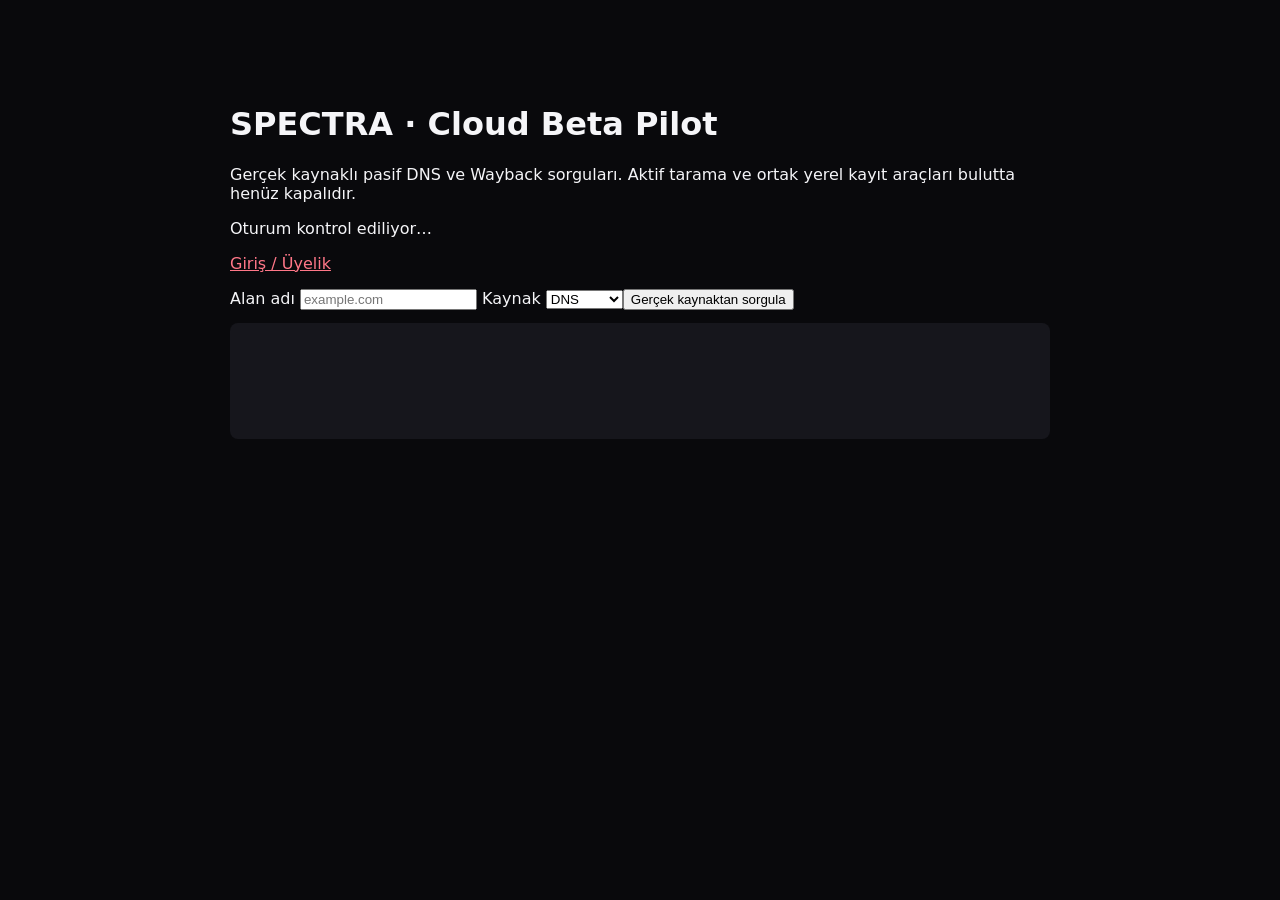
==== dashboard.html @ 394739d7 "Add files via upload" ====
<!doctype html><html lang="tr"><head><meta charset="utf-8"><meta name="viewport" content="width=device-width,initial-scale=1"><title>SPECTRA — Cloud Beta</title><link rel="stylesheet" href="/assets/auth.css"></head><body style="background:#09090c;color:#f5f5f8;font-family:system-ui;max-width:820px;margin:4rem auto;padding:20px"><h1>SPECTRA · Cloud Beta Pilot</h1><p>Gerçek kaynaklı pasif DNS ve Wayback sorguları. Aktif tarama ve ortak yerel kayıt araçları bulutta henüz kapalıdır.</p><p id="status">Oturum kontrol ediliyor…</p><p><a href="/giris" style="color:#f78">Giriş / Üyelik</a></p><form id="query"><label>Alan adı <input name="domain" required placeholder="example.com" maxlength="253"></label><label> Kaynak <select name="source"><option value="dns">DNS</option><option value="history">Wayback</option></select></label><button>Gerçek kaynaktan sorgula</button></form><pre id="out" style="white-space:pre-wrap;overflow-wrap:anywhere;background:#16161c;padding:18px;border-radius:8px;min-height:80px"></pre><script src="/assets/supabase-config.js"></script><script src="/assets/cloud-config.js"></script><script type="module" src="/assets/cloud.js"></script></body></html>
---- assets/auth.css ----
/* SPECTRA v2.9.0 · Private Beta auth */
.auth-layout{max-width:1210px;margin:0 auto;padding:138px 28px 85px;min-height:720px;display:grid;grid-template-columns:minmax(0,1.1fr) minmax(360px,.9fr);gap:70px;align-items:center}
.auth-intro h1{font-size:clamp(2.3rem,4.7vw,4.5rem);line-height:1.07;letter-spacing:-.045em;margin:26px 0}.auth-intro h1 span{color:#f04463}.auth-intro .hero-description{max-width:600px}.auth-highlights{display:flex;flex-wrap:wrap;gap:10px;margin:27px 0}.auth-highlights p{border:1px solid #51303c;padding:10px 14px;border-radius:999px;background:#191218;color:#e9d8dd;font-size:13px;margin:0}
.auth-card{border:1px solid rgba(239,71,111,.33);border-radius:26px;background:linear-gradient(135deg,#1a1018,#0d0d11 70%);box-shadow:0 32px 90px rgba(0,0,0,.42),0 0 50px rgba(181,25,61,.08);padding:30px;min-width:0}
.auth-card h2{font-size:1.4rem;margin:25px 0 17px}.auth-tabs{display:grid;grid-template-columns:1fr 1fr 1fr;gap:6px;background:#0b0b10;padding:6px;border:1px solid #38222b;border-radius:15px}.auth-tabs button{background:transparent;color:#baaeb3;border:0;border-radius:11px;padding:12px 8px;cursor:pointer;font-size:13px;font-weight:750;min-height:44px}.auth-tabs button[aria-selected=true]{background:linear-gradient(135deg,#9c1738,#631426);color:#fff}.auth-form{display:grid;gap:16px}.auth-form label{display:grid;gap:8px;font-size:13px;color:#e7dfe2;font-weight:650}.auth-form label input:not([type=checkbox]){width:100%;background:#0d0e12;color:#fff;border:1px solid #53404a;border-radius:14px;padding:14px 16px;font:inherit;font-size:15px;min-height:49px}.auth-form label input:focus-visible{outline:2px solid #f04463;outline-offset:2px}.auth-form label.auth-check{display:flex;gap:10px;align-items:flex-start;font-weight:400;line-height:1.5}.auth-check input{margin-top:5px;accent-color:#e43155}.auth-check a{color:#ff8ba2}.auth-submit{background:linear-gradient(115deg,#b91f45,#711329);border:1px solid #e64467;border-radius:15px;padding:14px 20px;color:#fff;font-weight:800;min-height:49px;cursor:pointer}.auth-submit:hover{filter:brightness(1.15)}.auth-submit:disabled{opacity:.6;cursor:wait}.auth-hint,.auth-small{color:#ada0a8;font-size:12px;line-height:1.6}.auth-small{margin-top:15px}.auth-notice{border:1px solid #59313b;background:#24141d;border-radius:12px;color:#ffe0e7;padding:11px 14px;font-size:13px;line-height:1.55;margin:8px 0 17px;overflow-wrap:anywhere}.auth-notice:empty{display:none}.auth-notice[data-success=true]{border-color:#346b5c;background:#142b25;color:#b6f9d7}.account-card{display:grid;gap:12px}.auth-tag{color:#ff8ca5;font-size:11px;font-weight:800;letter-spacing:.12em}.auth-quiet{background:#21181f;color:#f4ced7;border:1px solid #54323c;border-radius:12px;padding:11px;cursor:pointer}.auth-card [hidden],.auth-form[hidden],.account-card[hidden],.auth-notice[hidden]{display:none!important}
@media(max-width:850px){.auth-layout{grid-template-columns:1fr;padding:115px 20px 60px;gap:28px;min-height:0}.auth-card{max-width:590px;width:100%;margin:auto}}@media(max-width:420px){.auth-card{padding:19px}.auth-tabs button{font-size:11px}.auth-intro h1{font-size:2.5rem}}
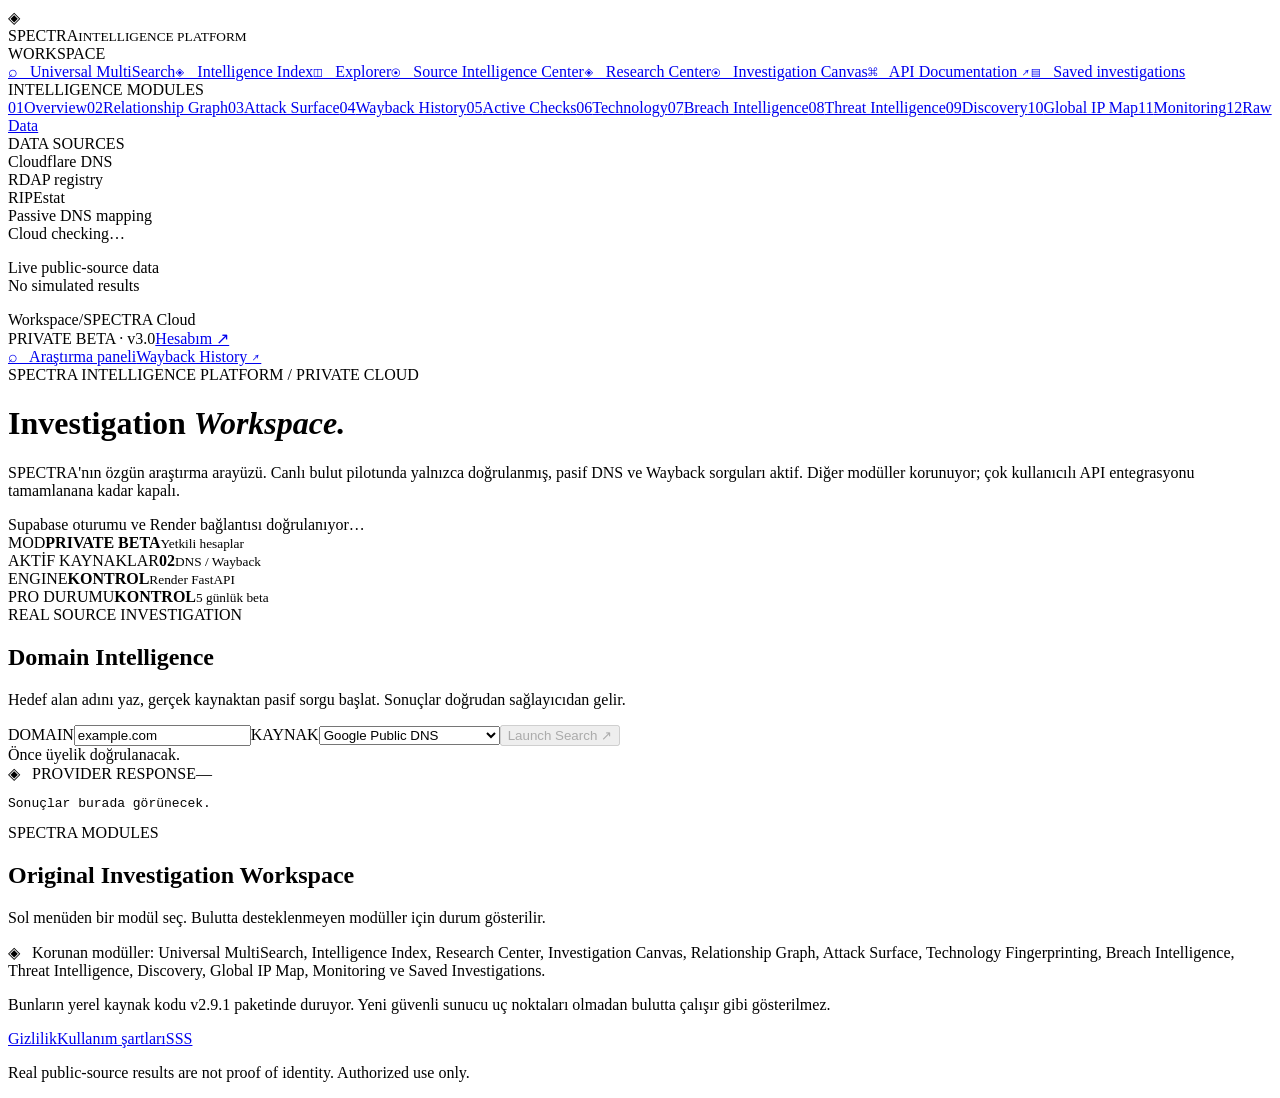
==== commit cb7fc3ad: "Add files via upload" ====
--- a/dashboard.html
+++ b/dashboard.html
@@ -1 +1,2 @@
-<!doctype html><html lang="tr"><head><meta charset="utf-8"><meta name="viewport" content="width=device-width,initial-scale=1"><title>SPECTRA — Cloud Beta</title><link rel="stylesheet" href="/assets/auth.css"></head><body style="background:#09090c;color:#f5f5f8;font-family:system-ui;max-width:820px;margin:4rem auto;padding:20px"><h1>SPECTRA · Cloud Beta Pilot</h1><p>Gerçek kaynaklı pasif DNS ve Wayback sorguları. Aktif tarama ve ortak yerel kayıt araçları bulutta henüz kapalıdır.</p><p id="status">Oturum kontrol ediliyor…</p><p><a href="/giris" style="color:#f78">Giriş / Üyelik</a></p><form id="query"><label>Alan adı <input name="domain" required placeholder="example.com" maxlength="253"></label><label> Kaynak <select name="source"><option value="dns">DNS</option><option value="history">Wayback</option></select></label><button>Gerçek kaynaktan sorgula</button></form><pre id="out" style="white-space:pre-wrap;overflow-wrap:anywhere;background:#16161c;padding:18px;border-radius:8px;min-height:80px"></pre><script src="/assets/supabase-config.js"></script><script src="/assets/cloud-config.js"></script><script type="module" src="/assets/cloud.js"></script></body></html>+<!doctype html><html lang="tr"><head><meta charset="utf-8"><meta name="viewport" content="width=device-width,initial-scale=1"><meta name="robots" content="noindex,nofollow"><title>SPECTRA — Intelligence Workspace Cloud</title><link rel="icon" href="/assets/favicon.svg" type="image/svg+xml"><link rel="stylesheet" href="/assets/spectra-original.css"><link rel="stylesheet" href="/assets/spectra-cloud-restore.css"></head><body><div class="shell"><aside class="sidebar"><div class="brand"><span class="mark">◈</span><div>SPECTRA<small>INTELLIGENCE PLATFORM</small></div></div><div class="side-label">WORKSPACE</div><a class="nav" id="multiNav" href="#multisearch">⌕ &nbsp; Universal MultiSearch</a><a class="nav" id="intelNav" href="#intel-index">◈ &nbsp; Intelligence Index</a><a class="nav active" href="/dashboard">◫ &nbsp; Explorer</a><a class="nav" href="#sources" id="sourceNav">◉ &nbsp; Source Intelligence Center</a><a class="nav" href="#research" id="researchNav">◈ &nbsp; Research Center</a><a class="nav" href="#board" id="boardNav">◉ &nbsp; Investigation Canvas</a><a class="nav" href="#cloud-notice" target="_blank">⌘ &nbsp; API Documentation ↗</a><a class="nav" href="#cases" id="casesNav">▤ &nbsp; Saved investigations</a><div class="side-label module-label">INTELLIGENCE MODULES</div><nav class="module-nav" aria-label="Intelligence modules"><a class="nav module-nav-link" href="#overview" data-module="overview"><span class="module-glyph">01</span><span>Overview</span></a><a class="nav module-nav-link" href="#graph" data-module="graph"><span class="module-glyph">02</span><span>Relationship Graph</span></a><a class="nav module-nav-link" href="#surface" data-module="surface"><span class="module-glyph">03</span><span>Attack Surface</span></a><a class="nav module-nav-link" href="#history" data-module="history"><span class="module-glyph">04</span><span>Wayback History</span></a><a class="nav module-nav-link" href="#active" data-module="active"><span class="module-glyph">05</span><span>Active Checks</span></a><a class="nav module-nav-link" href="#fingerprint" data-module="fingerprint"><span class="module-glyph">06</span><span>Technology</span></a><a class="nav module-nav-link" href="#breach" data-module="breach"><span class="module-glyph">07</span><span>Breach Intelligence</span></a><a class="nav module-nav-link" href="#threat" data-module="threat"><span class="module-glyph">08</span><span>Threat Intelligence</span></a><a class="nav module-nav-link" href="#discovery" data-module="discovery"><span class="module-glyph">09</span><span>Discovery</span></a><a class="nav module-nav-link" href="#worldmap" data-module="worldmap"><span class="module-glyph">10</span><span>Global IP Map</span></a><a class="nav module-nav-link" href="#monitor" data-module="monitor"><span class="module-glyph">11</span><span>Monitoring</span></a><a class="nav module-nav-link" href="#raw" data-module="raw"><span class="module-glyph">12</span><span>Raw Data</span></a></nav><div class="side-label source-label">DATA SOURCES</div><div class="source"><span class="dot"></span> Cloudflare DNS</div><div class="source"><span class="dot"></span> RDAP registry</div><div class="source"><span class="dot"></span> RIPEstat</div><div class="source"><span class="dot"></span> Passive DNS mapping</div><div class="bottom"><span class="dot"></span> Cloud <span id="health">checking…</span><p>Live public-source data<br>No simulated results</p></div></aside>
+<main id="main-content" tabindex="-1"><header><div><span class="crumb">Workspace</span><span class="slash">/</span><span class="crumb current">SPECTRA Cloud</span></div><div class="header-actions"><span class="cloud-chip">PRIVATE BETA · v3.0</span><a class="cloud-logout" href="/giris">Hesabım ↗</a></div></header><div class="content"><div class="spectra-quick-actions"><a href="#overview" class="spectra-cta" data-cloud-nav="overview">⌕ &nbsp; Araştırma paneli</a><a href="#history" class="spectra-secondary-action" data-cloud-nav="history">Wayback History ↗</a></div><div class="eyebrow">SPECTRA INTELLIGENCE PLATFORM / PRIVATE CLOUD</div><h1 class="cloud-title">Investigation <em>Workspace.</em></h1><p class="intro">SPECTRA'nın özgün araştırma arayüzü. Canlı bulut pilotunda yalnızca doğrulanmış, pasif DNS ve Wayback sorguları aktif. Diğer modüller korunuyor; çok kullanıcılı API entegrasyonu tamamlanana kadar kapalı.</p><div id="cloud-notice" class="cloud-notice" role="status" aria-live="polite">Supabase oturumu ve Render bağlantısı doğrulanıyor…</div><div class="cloud-metrics"><div class="cloud-metric"><span>MOD</span><strong>PRIVATE BETA</strong><small>Yetkili hesaplar</small></div><div class="cloud-metric"><span>AKTİF KAYNAKLAR</span><strong>02</strong><small>DNS / Wayback</small></div><div class="cloud-metric"><span>ENGINE</span><strong id="cloud-engine">KONTROL</strong><small>Render FastAPI</small></div><div class="cloud-metric"><span>PRO DURUMU</span><strong id="cloud-pro">KONTROL</strong><small id="cloud-expiry">5 günlük beta</small></div></div><div class="cloud-panels"><section class="card cloud-search" id="cloud-live"><div class="eyebrow">REAL SOURCE INVESTIGATION</div><h2 id="cloud-panel-title">Domain Intelligence</h2><p class="muted">Hedef alan adını yaz, gerçek kaynaktan pasif sorgu başlat. Sonuçlar doğrudan sağlayıcıdan gelir.</p><form id="cloud-query"><div class="cloud-form-row"><label>DOMAIN<input id="cloud-domain" name="domain" placeholder="example.com" value="example.com" autocomplete="off" maxlength="253" required></label><label>KAYNAK<select id="cloud-source" name="source"><option value="dns">Google Public DNS</option><option value="history">Internet Archive · Wayback</option></select></label><button id="cloud-submit" type="submit" disabled>Launch Search ↗</button></div></form><div id="cloud-feedback" class="muted" aria-live="polite">Önce üyelik doğrulanacak.</div><div class="cloud-output-head"><span>◈ &nbsp; PROVIDER RESPONSE</span><span id="cloud-code">—</span></div><pre id="cloud-output" class="cloud-output">Sonuçlar burada görünecek.</pre></section><section class="card cloud-secondary" id="cloud-module"><div class="eyebrow">SPECTRA MODULES</div><h2 id="cloud-module-name">Original Investigation Workspace</h2><p id="cloud-module-message" class="muted">Sol menüden bir modül seç. Bulutta desteklenmeyen modüller için durum gösterilir.</p><div class="cloud-module-note">◈ &nbsp; Korunan modüller: Universal MultiSearch, Intelligence Index, Research Center, Investigation Canvas, Relationship Graph, Attack Surface, Technology Fingerprinting, Breach Intelligence, Threat Intelligence, Discovery, Global IP Map, Monitoring ve Saved Investigations.</div><p class="muted">Bunların yerel kaynak kodu v2.9.1 paketinde duruyor. Yeni güvenli sunucu uç noktaları olmadan bulutta çalışır gibi gösterilmez.</p></section></div></div><footer class="spectra-footer"><div class="spectra-footer-links"><a href="/privacy">Gizlilik</a><a href="/terms">Kullanım şartları</a><a href="/faq">SSS</a></div><p>Real public-source results are not proof of identity. Authorized use only.</p></footer></main></div><script src="/assets/supabase-config.js"></script><script src="/assets/cloud-config.js"></script><script type="module" src="/assets/spectra-cloud-restore.js"></script></body></html>
